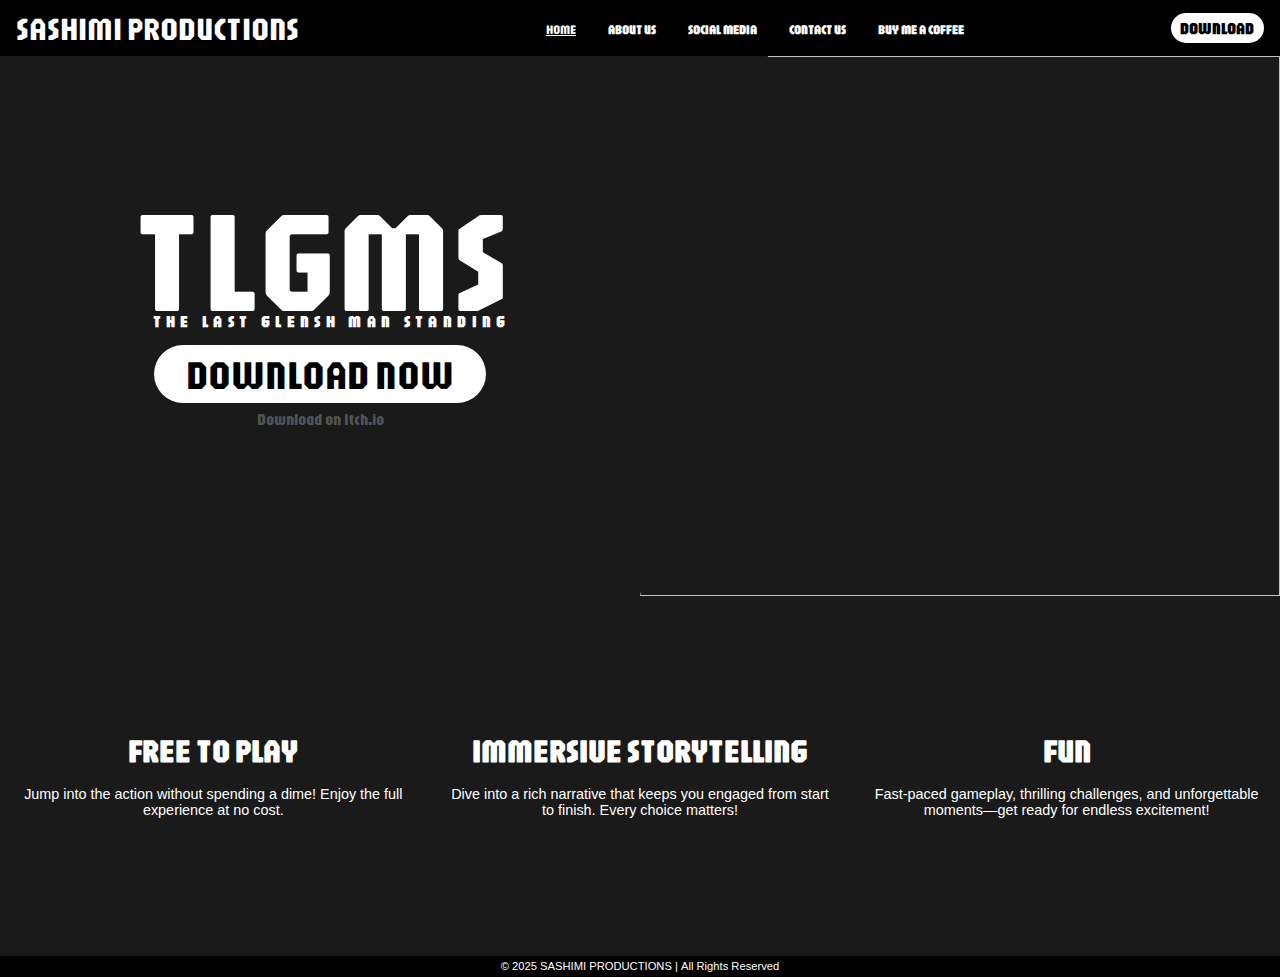
==== index.html @ 4c29e98b "Bug fix update" ====
<!DOCTYPE html>
<html lang="en">
  <head>
    <meta charset="UTF-8" />
    <meta name="viewport" content="width=device-width, initial-scale=1.0" />
    <meta property="og:image" content="https://tlgms.netlify.app/images/TLGMSCover.png" />
    <meta property="og:title" content="TLGMS" />
    <title>TLGMS</title>
    <link rel="stylesheet" href="styles.css" />
    <link rel="preconnect" href="./social.html" />
    <link rel="icon" href="./images/Logos/GLENSHH.png" />
  </head>
  <body>
    <nav class="navBar">
      <div class="navContents">
        <h1>SASHIMI PRODUCTIONS</h1>
        <ul>
          <li class="hover">
            <a href="./index.html"><u>HOME</u></a>
          </li>
          <li class="hover"><a href="./about.html">ABOUT US</a></li>
          <li class="hover"><a href="./social.html">SOCIAL MEDIA</a></li>
          <li class="hover"><a href="./contacts.html">CONTACT US</a></li>
          <li class="hover">
            <a href="https://buymeacoffee.com/justinkurtu" target="_blank">BUY ME A COFFEE</a>
          </li>
        </ul>
        <a href="https://github.com/KurtJustinMalubay/TLBMS.git" class="DownloadBtn hover" target="_blank">DOWNLOAD</a>
      </div>
    </nav>
    <div class="mainCont">
      <div class="MainSection">
        <div class="MainHeader">
          <h1>TLGMS</h1>
          <p>THE LAST GLENSH MAN STANDING</p>
          <a href="https://github.com/KurtJustinMalubay/TLGMS/archive/refs/tags/v0.1.7.zip" class="HeaderBTN hover" target="_blank">DOWNLOAD NOW</a>
          <a href="https://sashimiproductions.itch.io/tlgms" style="text-decoration: none; color: rgba(255, 255, 255, 0.267); line-height: 2rem; font-weight: 100" target="_blank">Download on Itch.io</a>
        </div>
        <div class="SideImage">
          <img src="./images/Logos/sideImage2.png" />
        </div>
      </div>
      <div class="details">
        <div class="content">
          <h1>FREE TO PLAY</h1>
          <br />
          <p>Jump into the action without spending a dime! Enjoy the full experience at no cost.</p>
        </div>
        <div class="content">
          <h1>IMMERSIVE STORYTELLING</h1>
          <br />
          <p>Dive into a rich narrative that keeps you engaged from start to finish. Every choice matters!</p>
        </div>
        <div class="content">
          <h1>FUN</h1>
          <br />
          <p>Fast-paced gameplay, thrilling challenges, and unforgettable moments—get ready for endless excitement!</p>
        </div>
      </div>
    </div>
    <footer><p>© 2025 SASHIMI PRODUCTIONS | All Rights Reserved</p></footer>
  </body>
</html>
---- styles.css ----
:root {
  --background-color: #1a1a1a;
  --mainText-color: white;
  --secondaryText-color: black;
  --navfoot-color: black;
}

@font-face {
  font-family: JaroFont;
  src: url(Jaro.ttf);
}

* {
  font-family: JaroFont;
  margin: 0;
  font-weight: lighter;
}

.hover {
  transition: transform 0.3s ease-in-out;
}
.hover:hover {
  transform: scale(1.2);
}
img {
  pointer-events: none;
}
.test {
  color: white;
}
body {
  width: auto;
  height: 100vh;
  margin: 0;
  padding: 0;
  background-color: black;
}

.mainCont {
  background-color: var(--background-color);
  height: 100%;
  display: flex;
  flex-direction: column;
}
/* NAVBAR */
.navBar {
  width: 100%;
  min-height: 3.5rem;
  max-height: 3.5rem;
  background-color: var(--navfoot-color);
  color: var(--mainText-color);
  align-content: center;
}

.navContents {
  display: flex;
  flex-direction: row;
  justify-content: space-between;
  padding: 0 1rem 0 1rem;
  align-items: center;
}

.navContents ul {
  display: flex;
  flex-direction: row;
  list-style-type: none;
  align-items: center;
}

.navContents li {
  padding: 0 1rem 0 1rem;
  line-height: 0.5rem;
}

.navContents ul a {
  text-decoration: none;
  color: var(--mainText-color);
  font-size: 0.8rem;
  font-weight: 700;
}

.DownloadBtn {
  color: var(--secondaryText-color);
  background-color: var(--mainText-color);
  font-weight: 700;
  padding: 0.3rem 0.6rem 0.3rem 0.6rem;
  border-radius: 1rem;
  text-decoration: none;
  border-style: none;
}
/* NAVBAR */

/*MainSection*/
.MainSection {
  display: flex;
  flex-direction: row;
  height: 60%;
}
.MainHeader {
  display: flex;
  flex-direction: column;
  justify-content: center;
  align-items: center;
  padding: 2rem 0 2rem 0;
  color: var(--mainText-color);
  width: 50%;
  line-height: 3rem;
}
.MainHeader h1 {
  font-size: 9rem;
  line-height: 5rem;
}
.MainHeader p {
  margin-left: 1.45rem;
  letter-spacing: 0.335rem;
  font-size: 1rem;
  font-weight: 700;
}
.HeaderBTN {
  color: var(--secondaryText-color);
  background-color: var(--mainText-color);
  font-weight: lighter;
  font-size: 2.5rem;
  padding: 0.3rem 2rem 0.3rem 2rem;
  border-radius: 3rem;
  text-decoration: none;
  border-style: none;
}

.SideImage {
  width: 50%;
  height: 100%;
  background-color: var(--background-color);
}

.SideImage img {
  width: 100%;
  height: 100%;
  object-fit: cover;
  clip-path: polygon(20% 0%, 100% 0%, 100% 100%, 0% 100%, 0% 100%);
}
/*MainSecion*/

/*DETAILS*/
.details {
  display: flex;
  flex-direction: row;
  justify-content: space-around;
  height: 40%;
}
.content {
  display: flex;
  flex-direction: column;
  width: 30%;
  height: 100%;
  text-align: center;
  color: var(--mainText-color);
  justify-content: center;
}

.content p {
  font-family: Arial, Helvetica, sans-serif;
  font-size: 0.9rem;
  height: 2rem;
}

.content h1 {
  line-height: 2rem;
  font-weight: 700;
}
/*DETAILS*/

/*FOOTER*/
footer {
  width: 100%;
  height: 1.3rem;
  color: var(--mainText-color);
  background-color: var(--navfoot-color);
  text-align: center;
  font-size: 0.7rem;
  align-content: center;
  margin-top: auto;
}

footer p {
  font-family: Arial, Helvetica, sans-serif;
}
/*FOOTER*/

/*SOCIALS PAGE*/
.aboutCont {
  display: flex;
  flex-direction: column;
  height: 100%;
  align-items: center;
  color: var(--mainText-color);
  font-size: 2.6rem;
  margin-top: 3rem;
  text-align: center;
}
.aboutCont a {
  text-decoration: none;
  color: var(--mainText-color);
}
.socials {
  display: flex;
  flex-direction: row;
  width: 100%;
  justify-content: center;
  margin-top: 7rem;
  padding-bottom: 140px;
}
.socialsCont {
  display: flex;
  flex-direction: column;
  width: 30%;
  text-align: center;
  font-size: 1rem;
  line-height: 3rem;
  transition: transform 0.3s ease-in-out;
}
.socialsCont img {
  width: 14rem;
  align-self: center;
}
.socialsCont:hover {
  transform: scale(1.3);
}
/*SOCIALS PAGE*/

@media screen and (max-width: 950px) {
  body {
    height: auto;
  }
  .MainHeader {
    width: 100%;
    margin-top: 5rem;
  }
  .SideImage {
    display: none;
  }
  .content {
    margin-top: 2rem;
    margin-bottom: 5rem;
  }
  .details {
    height: 100%;
    margin-top: 0;
    background-color: var(--background-color);
  }
  .socials {
    flex-direction: column;
    justify-content: center;
    align-items: center;
  }
  .content {
    align-self: center;
    width: 100%;
    height: 100%;
  }
  .socialsCont {
    width: 100%;
    margin: 5rem 0 5rem 0;
  }
  .DownloadBtn {
    display: none;
  }
}

@media screen and (max-width: 816px) {
  .navBar {
    align-content: center;
  }
  .navContents ul {
    text-align: center;
    margin: auto;
    padding-left: 0;
  }
  .navBar h1 {
    display: none;
  }
  .MainHeader {
    width: 100%;
  }
  .SideImage {
    display: none;
  }
  .DownloadBtn {
    display: none;
  }
  .details {
    height: 100%;
    width: 100%;
    flex-direction: column;
    justify-content: center;
    align-items: center;
  }
  .content {
    width: 80%;
    height: auto;
    padding: 1rem 0 1rem 0;
    margin-bottom: 5rem;
  }
}

@media screen and (max-width: 500px) {
  .navContents ul a {
    font-size: 0.6rem;
  }
  .MainHeader {
    width: 100%;
  }

  .MainHeader h1 {
    font-size: 7rem;
  }

  .MainHeader p {
    margin-left: 0.9rem;
    font-size: 0.6rem;
    line-height: 1.1rem;
    margin-bottom: 1rem;
  }
  .socials {
    flex-direction: column;
    width: 100%;
    height: 100%;
  }
  .HeaderBTN {
    font-size: 1.5rem;
  }
}

@media screen and (max-width: 350px) {
}
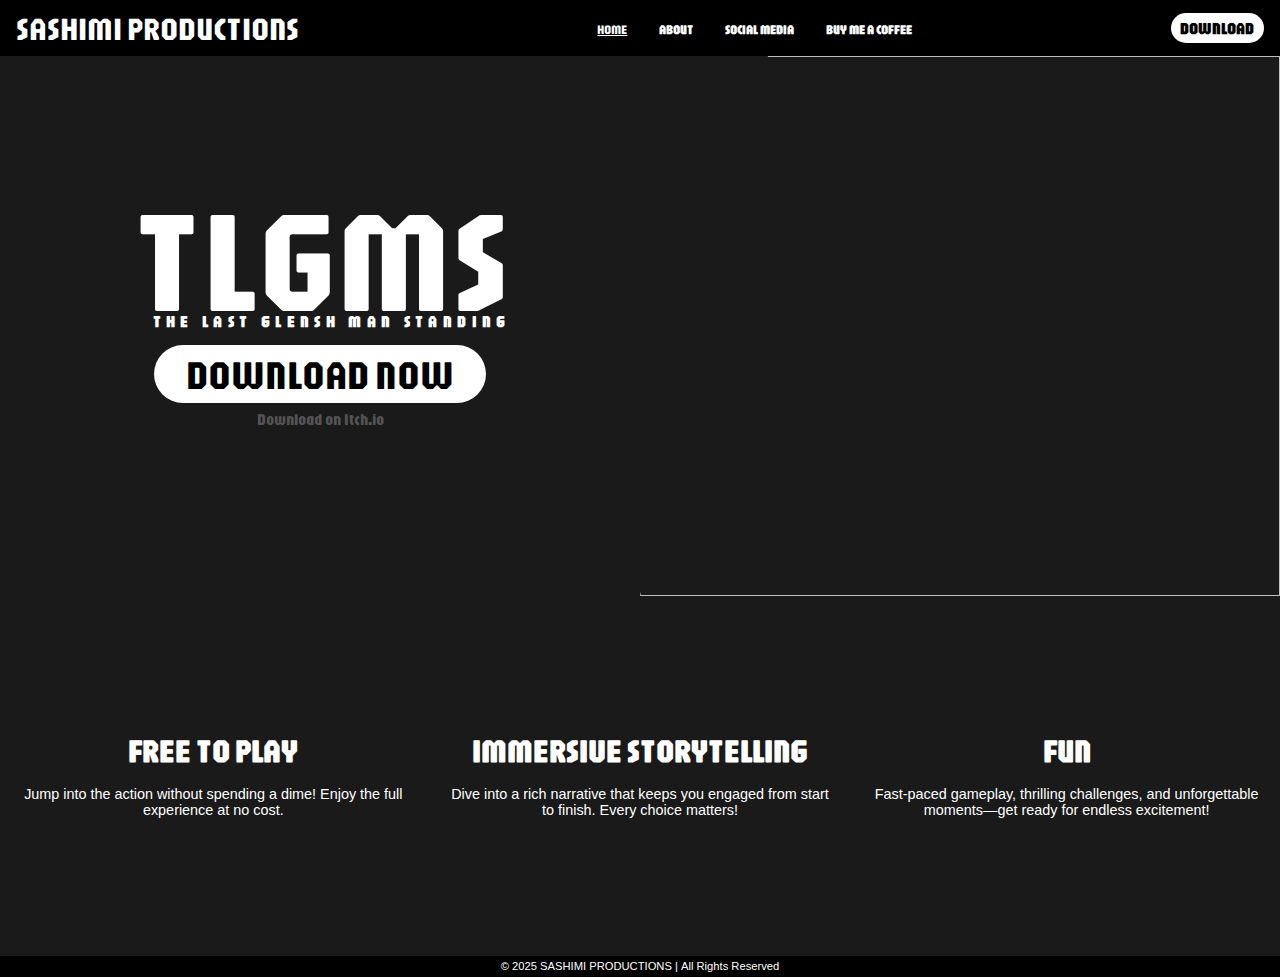
==== commit 16cb3e9e: "Removed contact" ====
--- a/index.html
+++ b/index.html
@@ -18,9 +18,8 @@
           <li class="hover">
             <a href="./index.html"><u>HOME</u></a>
           </li>
-          <li class="hover"><a href="./about.html">ABOUT US</a></li>
+          <li class="hover"><a href="./about.html">ABOUT</a></li>
           <li class="hover"><a href="./social.html">SOCIAL MEDIA</a></li>
-          <li class="hover"><a href="./contacts.html">CONTACT US</a></li>
           <li class="hover">
             <a href="https://buymeacoffee.com/justinkurtu" target="_blank">BUY ME A COFFEE</a>
           </li>
@@ -33,7 +32,7 @@
         <div class="MainHeader">
           <h1>TLGMS</h1>
           <p>THE LAST GLENSH MAN STANDING</p>
-          <a href="https://github.com/KurtJustinMalubay/TLGMS/archive/refs/tags/v0.1.7.zip" class="HeaderBTN hover" target="_blank">DOWNLOAD NOW</a>
+          <a href="https://github.com/KurtJustinMalubay/TLGMS/archive/refs/tags/v0.1.9.zip" class="HeaderBTN hover" target="_blank">DOWNLOAD NOW</a>
           <a href="https://sashimiproductions.itch.io/tlgms" style="text-decoration: none; color: rgba(255, 255, 255, 0.267); line-height: 2rem; font-weight: 100" target="_blank">Download on Itch.io</a>
         </div>
         <div class="SideImage">
